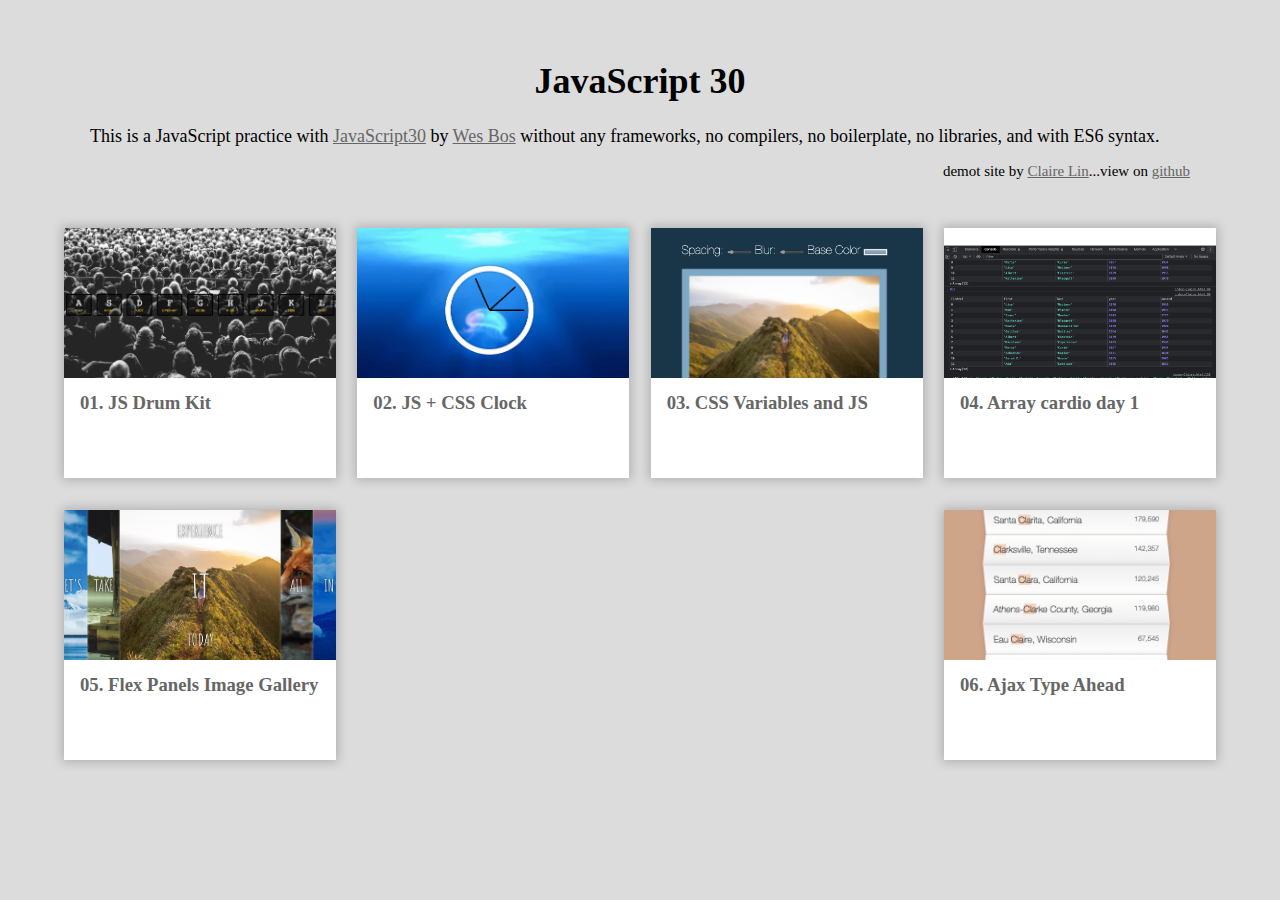
==== index.html @ 612725ae "update 05 picture link" ====
<!DOCTYPE html>
<html lang="en">
  <head>
    <meta charset="UTF-8">
    <meta name="author" content="Claire Lin">
    <title>JavaScript30 by Claire Lin</title>
    <link rel="stylesheet" href="main.css">
  </head>
  <body>
    <header>
    <h1>JavaScript 30</h1>
      <div>This is a JavaScript practice with <a href="https://javascript30.com/">JavaScript30</a> by <a href="https://github.com/wesbos">Wes Bos</a> without any frameworks, no compilers, no boilerplate, no libraries, and with ES6 syntax.</div>
      <div class="note">demot site by <a href="https://github.com/huiclaire">Claire Lin</a>...view on <a href="https://github.com/Huiclaire/JavaScript30">github</a></div>
    </header>
    <div class="items">
      <div class="item">
        <a href="01-JavaScript_Drum_Kit/index-Claire.html" rel="nofollow" target="_blank">
          <img src="01-JavaScript_Drum_Kit/images/js30-day1.png" alt="JS Drum Kit">
          <h3>01. JS Drum Kit</h3>
        </a>
      </div>
      <div class="item">
        <a href="02-JS_and_CSS_Clock/index-Claire.html" rel="nofollow" target="_blank">
          <img src="02-JS_and_CSS_Clock/images/js30-day2.png" alt="JS + CSS Clock">
          <h3>02. JS + CSS Clock</h3>
        </a>
      </div>
      <div class="item">
        <a href="03-CSS_Variables/index-Claire.html" rel="nofollow" target="_blank">
          <img src="03-CSS_Variables/image/js30-day3.png" alt="CSS Variables and JS">
          <h3>03. CSS Variables and JS</h3>
        </a>
      </div>
      <div class="item">
        <a href="04-Array_Cardio_Day_1/index-Claire.html" rel="nofollow" target="_blank">
          <img src="04-Array_Cardio_Day_1/image/js30-day4.png" alt="Array cardio day 1">
          <h3>04. Array cardio day 1</h3>
        </a>
      </div>
      <div class="item">
        <a href="05-Flex_Panel_Gallery/index-Claire.html" rel="nofollow" target="_blank">
          <img src="05-Flex_Panel_Gallery/images/js30-day5.png" alt="Flex Panels Image Gallery">
          <h3>05. Flex Panels Image Gallery</h3>
        </a>
      </div>
      <div class="item">
        <a href="06-Type_Ahead/index-Claire.html" rel="nofollow" target="_blank">
          <img src="06-Type_Ahead/images/ja30-day6.png" alt="Ajax Type Ahead">
          <h3>06. Ajax Type Ahead</h3>
        </a>
      </div>
    </div>
  </body>
</html>
---- main.css ----
html {
  box-sizing: border-box;
  font-family:'helvetica neue';
}

body {
  background-color: #dcdcdc;
  margin: 0;
}

*, *:before, *:after {
  box-sizing: inherit;
}

header {
  font-size: 18px;
  margin: 0 auto;
  padding: 2em 5em 0;
}

header a {
  color: #666;
}

header div {
  margin-bottom: 1rem;
}

h1 {
  text-align: center;
}

h3 {
  color: #666;
  margin-bottom: 0;
  margin-top: 10px;
}

.note {
  font-size: 15px;
  text-align: right;
}

.items {
  -ms-flex-pack: justify;
  -ms-flex-wrap: wrap;
  -webkit-box-pack: justify;
  display: -ms-flexbox;
  display: -webkit-box;
  display: flex;
  flex-wrap: wrap;
  justify-content: space-between;
  margin: 0 auto;
  overflow: hidden;
  padding: 2em 4em;
}

.item {
	width: calc(25% - 1rem);
  -webkit-transition: all 0.2s;
  background: #fff;
  box-shadow: 0 0 10px 2px rgba(0,0,0,0.2);
  height: 250px;
  justify-content: center;
  list-style: none;
  margin-bottom: 2rem;
  padding: 1rem;
  position: relative;
  transition: all 0.2s;
}

.item.hidden {
  visibility: hidden;
}

.item a {
  text-decoration: none;
}

.item:hover {
  -webkit-transform: scale(1.1);
  box-shadow: 0 0 15px 4px rgba(0,0,0,0.05);
  transform: scale(1.1);
  z-index: 2;
}

.item img {
	-o-object-fit: cover;
  height: 150px;
  margin-left: -1rem;
  margin-top: -1rem;
  object-fit: cover;
  width: calc(100% + 2rem);
}

@media only screen and (max-width: 991px) {
  .item {
    width: calc(30% - 1rem);
  }
}

@media only screen and (max-width: 767px) {
  header {
    padding: 2em 1em;
  }

  .items {
    padding: 1em;
  }

  .item {
    width: 100%;
  }
}
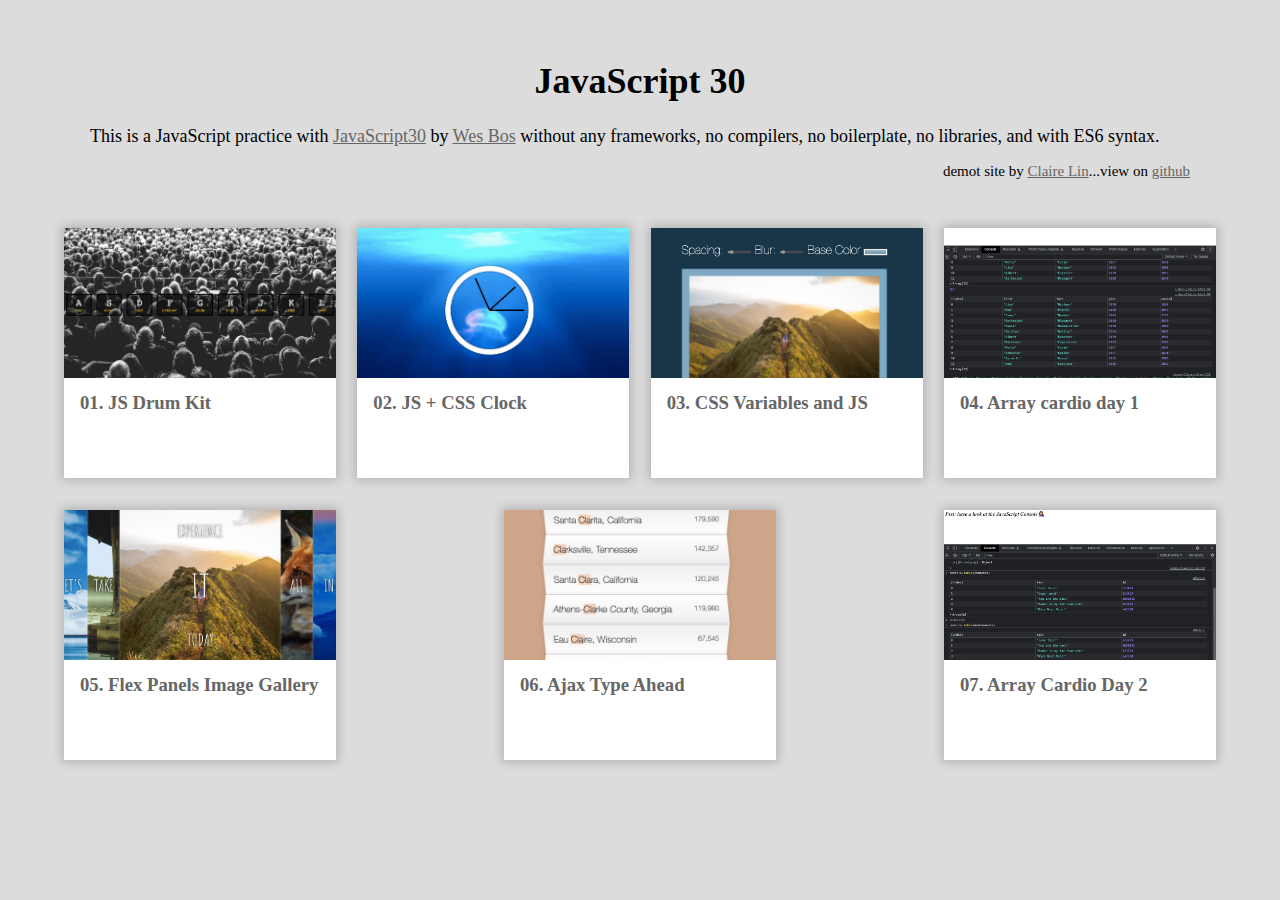
==== commit 186ab940: "add 7th-day to index.html" ====
--- a/index.html
+++ b/index.html
@@ -49,6 +49,12 @@
           <h3>06. Ajax Type Ahead</h3>
         </a>
       </div>
+      <div class="item">
+        <a href="07-Array_Cardio_Day_2/index-Claire.html" rel="nofollow" target="_blank">
+          <img src="07-Array_Cardio_Day_2/images/ja30-day7.png" alt="Array Cardio Day 2">
+          <h3>07. Array Cardio Day 2</h3>
+        </a>
+      </div>
     </div>
   </body>
 </html>
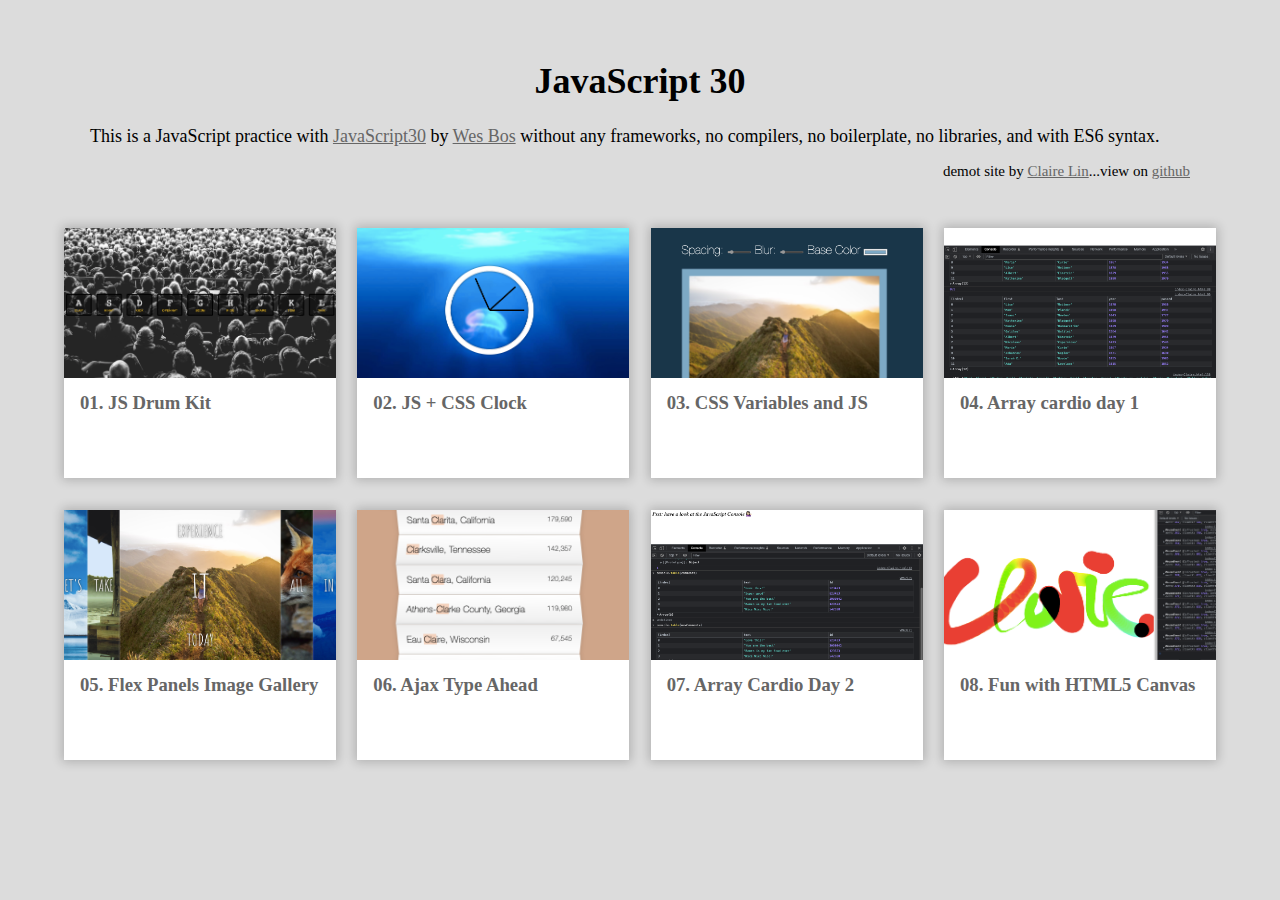
==== commit 224a12a6: "Update index.html" ====
--- a/index.html
+++ b/index.html
@@ -55,6 +55,12 @@
           <h3>07. Array Cardio Day 2</h3>
         </a>
       </div>
+      <div class="item">
+        <a href="08-Fun_with_HTML5_Canvas/index-Claire.html" rel="nofollow" target="_blank">
+          <img src="08-Fun_with_HTML5_Canvas/images/js30-day8.png" alt="Fun with HTML5 Canvas">
+          <h3>08. Fun with HTML5 Canvas</h3>
+        </a>
+      </div>
     </div>
   </body>
 </html>
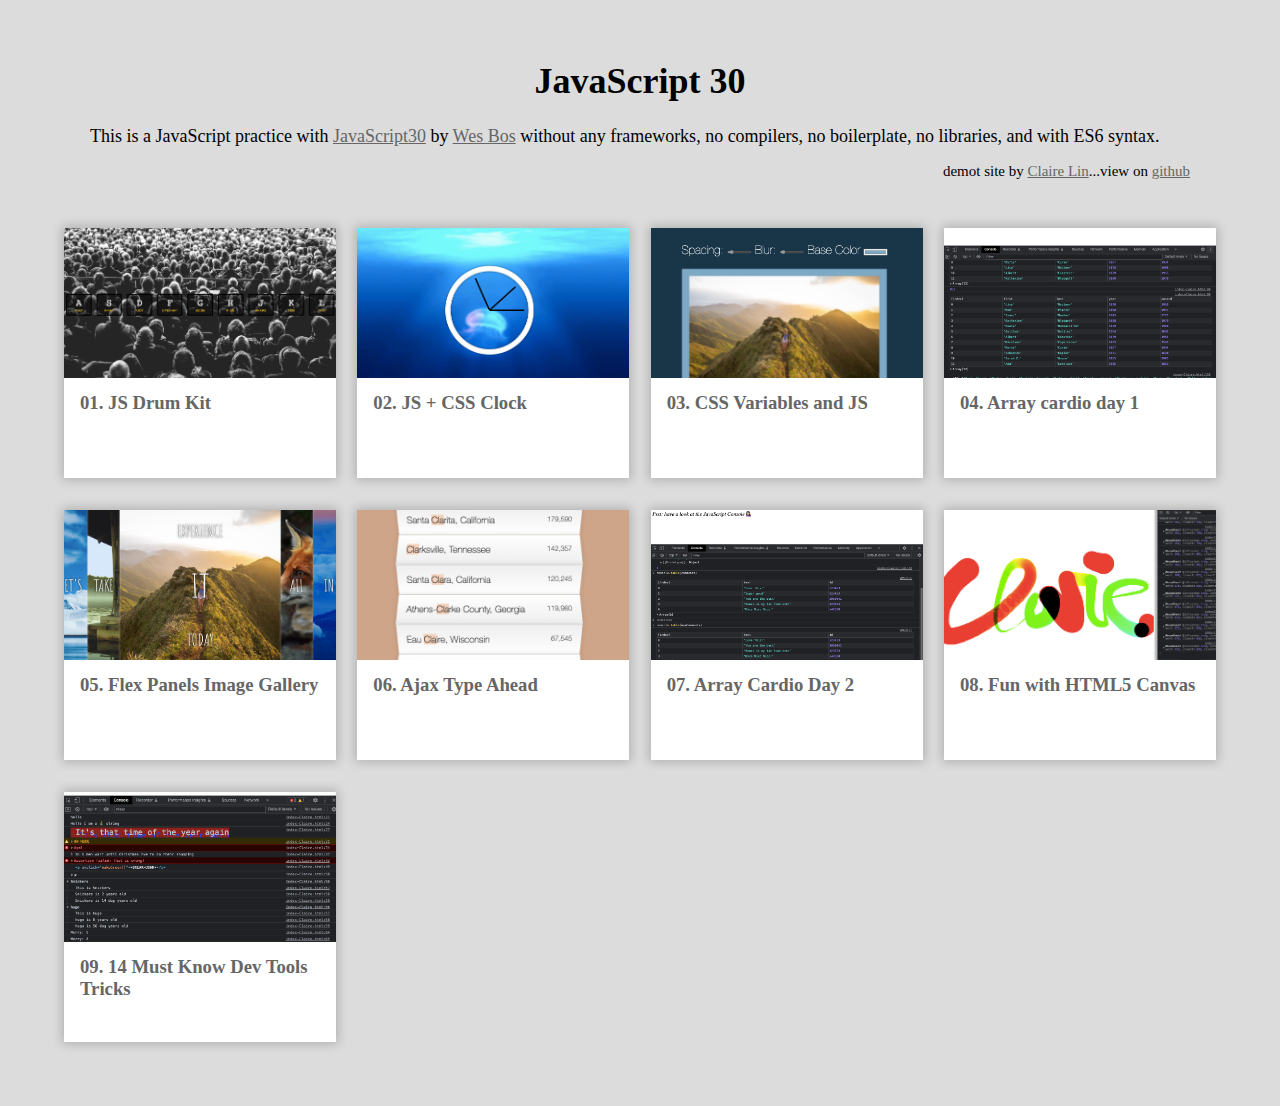
==== commit da38a83b: "Update index.html" ====
--- a/index.html
+++ b/index.html
@@ -57,8 +57,14 @@
       </div>
       <div class="item">
         <a href="08-Fun_with_HTML5_Canvas/index-Claire.html" rel="nofollow" target="_blank">
-          <img src="08-Fun_with_HTML5_Canvas/images/js30-day8.png" alt="Fun with HTML5 Canvas">
+          <img src="08-Fun_with_HTML5_Canvas/images/js30-day8.png" alt="Have Fun with HTML5 Canvas">
           <h3>08. Fun with HTML5 Canvas</h3>
+        </a>
+      </div>
+      <div class="item">
+        <a href="09-Dev_Tools_Domination/index-Claire.html" rel="nofollow" target="_blank">
+          <img src="09-Dev_Tools_Domination/images/js30-day9.png" alt="Dev Tools Domination">
+          <h3>09. 14 Must Know Dev Tools Tricks</h3>
         </a>
       </div>
     </div>
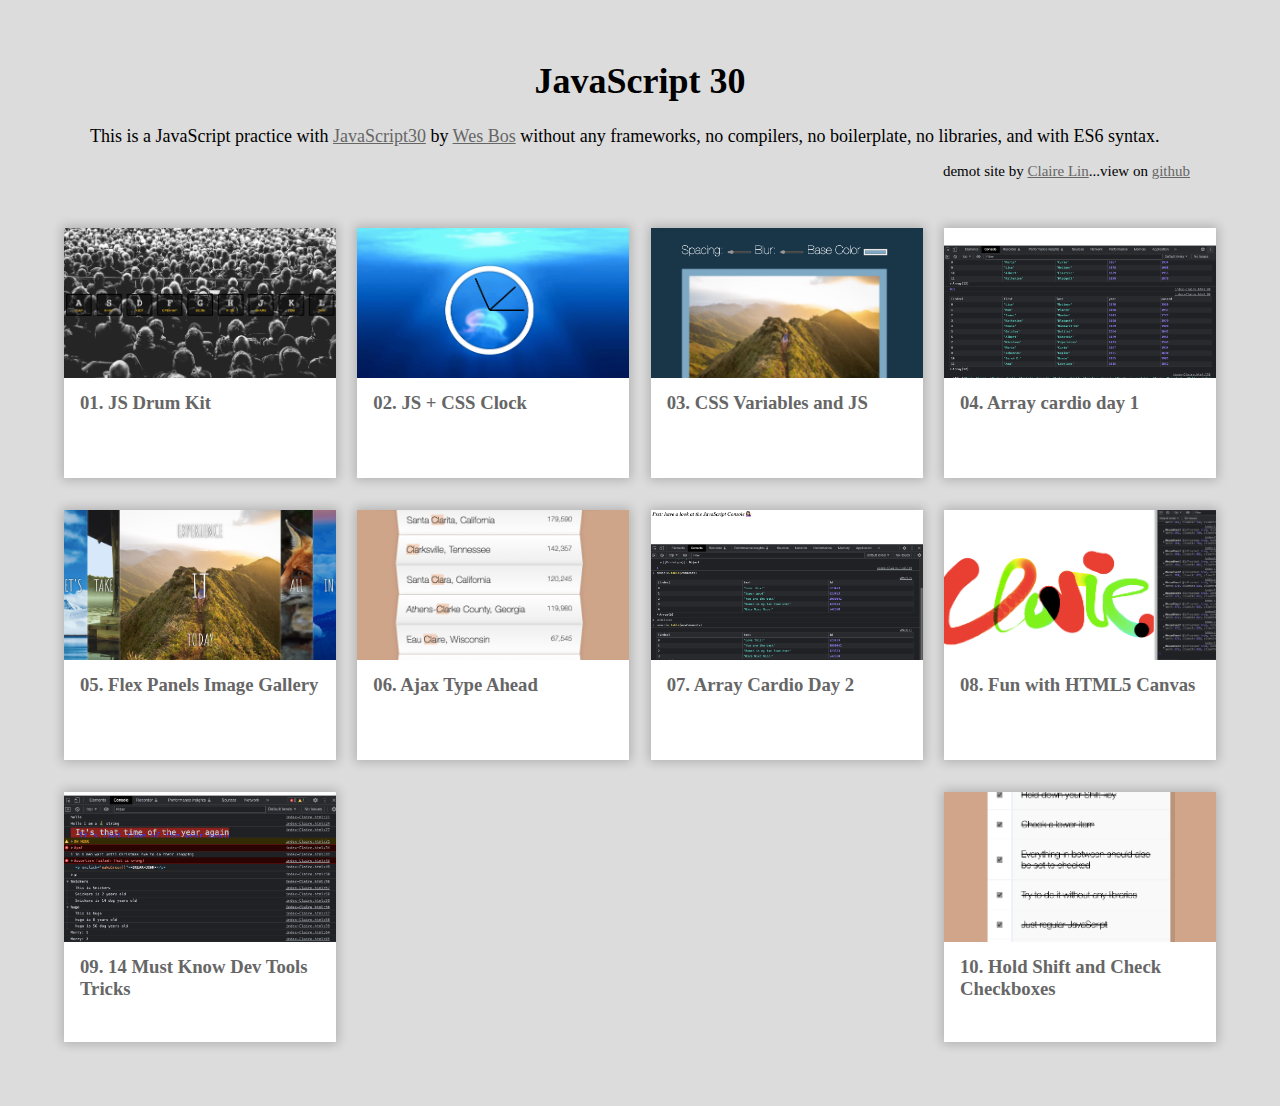
==== commit 21f983e5: "Update index.html" ====
--- a/index.html
+++ b/index.html
@@ -67,6 +67,12 @@
           <h3>09. 14 Must Know Dev Tools Tricks</h3>
         </a>
       </div>
+      <div class="item">
+        <a href="10-Hold_Shift_and_Check_Checkboxes/index-Claire.html" rel="nofollow" target="_blank">
+          <img src="10-Hold_Shift_and_Check_Checkboxes/images/js30-day9.png" alt="Hold Shift and Check Checkboxes">
+          <h3>10. Hold Shift and Check Checkboxes</h3>
+        </a>
+      </div>
     </div>
   </body>
 </html>
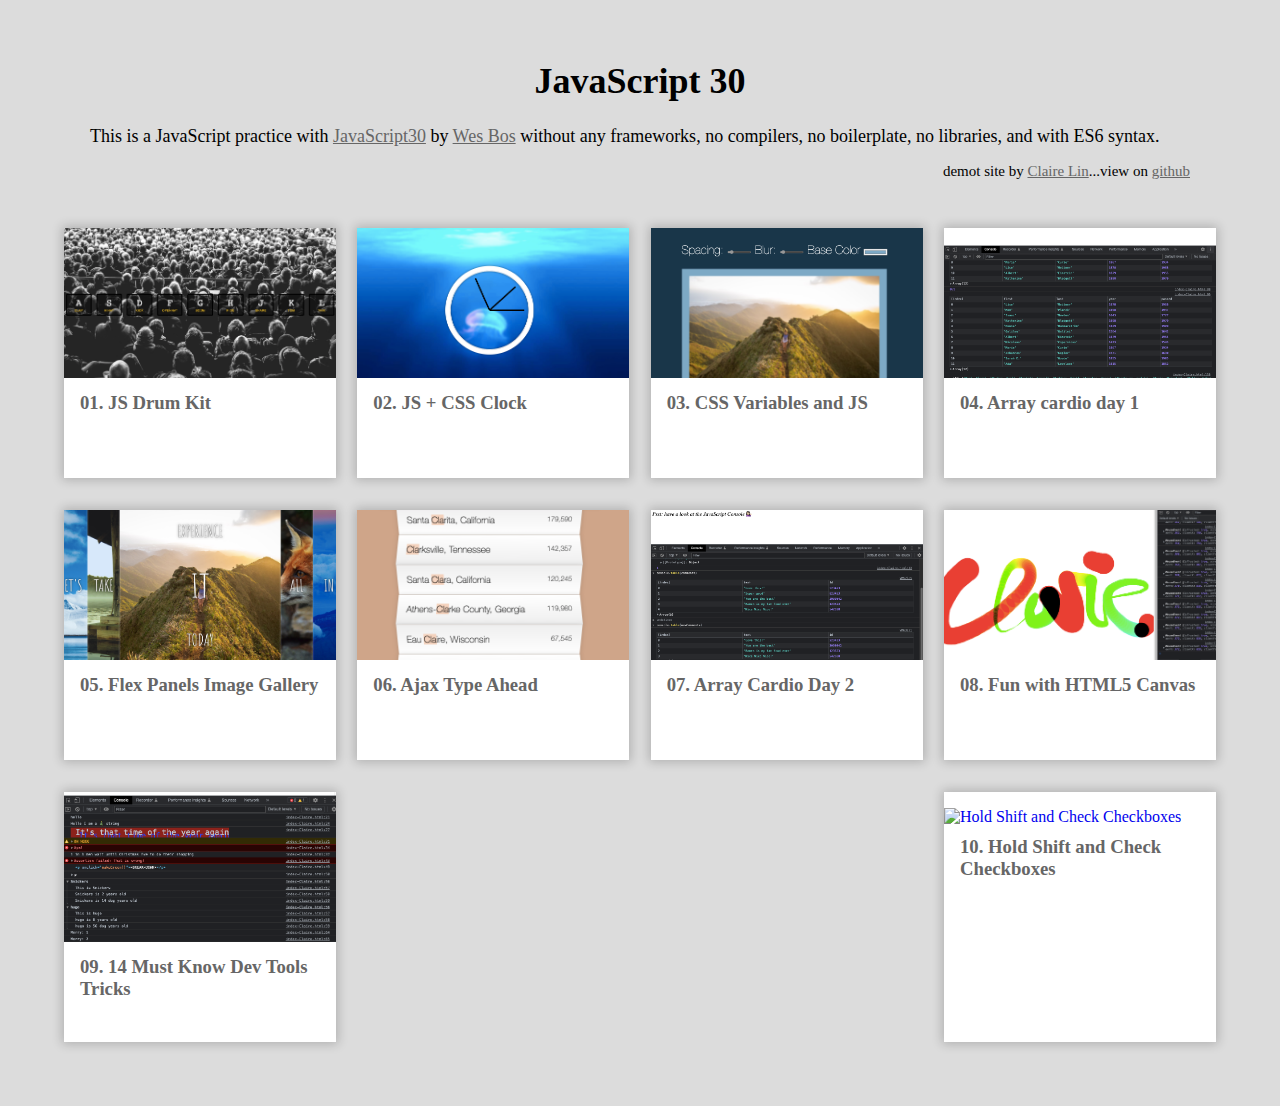
==== commit 93a662d6: "Update index.html" ====
--- a/index.html
+++ b/index.html
@@ -69,7 +69,7 @@
       </div>
       <div class="item">
         <a href="10-Hold_Shift_and_Check_Checkboxes/index-Claire.html" rel="nofollow" target="_blank">
-          <img src="10-Hold_Shift_and_Check_Checkboxes/images/js30-day9.png" alt="Hold Shift and Check Checkboxes">
+          <img src="10-Hold_Shift_and_Check_Checkboxes/images/js30-day10.png" alt="Hold Shift and Check Checkboxes">
           <h3>10. Hold Shift and Check Checkboxes</h3>
         </a>
       </div>
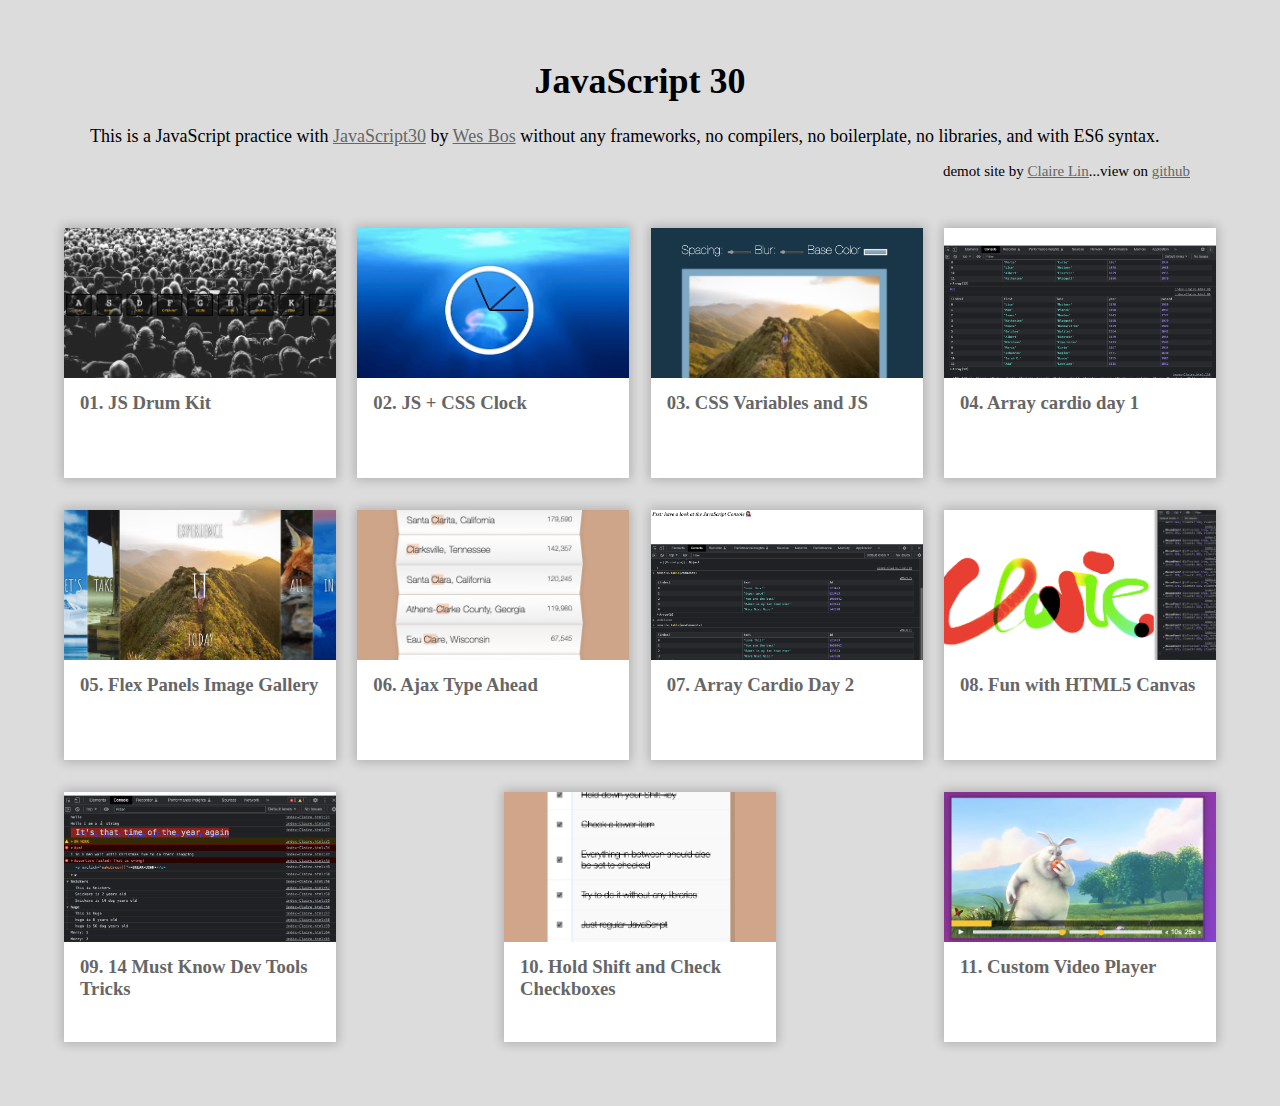
==== commit 05642911: "Update index.html" ====
--- a/index.html
+++ b/index.html
@@ -73,6 +73,12 @@
           <h3>10. Hold Shift and Check Checkboxes</h3>
         </a>
       </div>
+      <div class="item">
+        <a href="11-Custom_Video_Player/index.html" rel="nofollow" target="_blank">
+          <img src="11-Custom_Video_Player/images/js30-day11.png" alt="Custom Video Player">
+          <h3>11. Custom Video Player</h3>
+        </a>
+      </div>
     </div>
   </body>
 </html>
